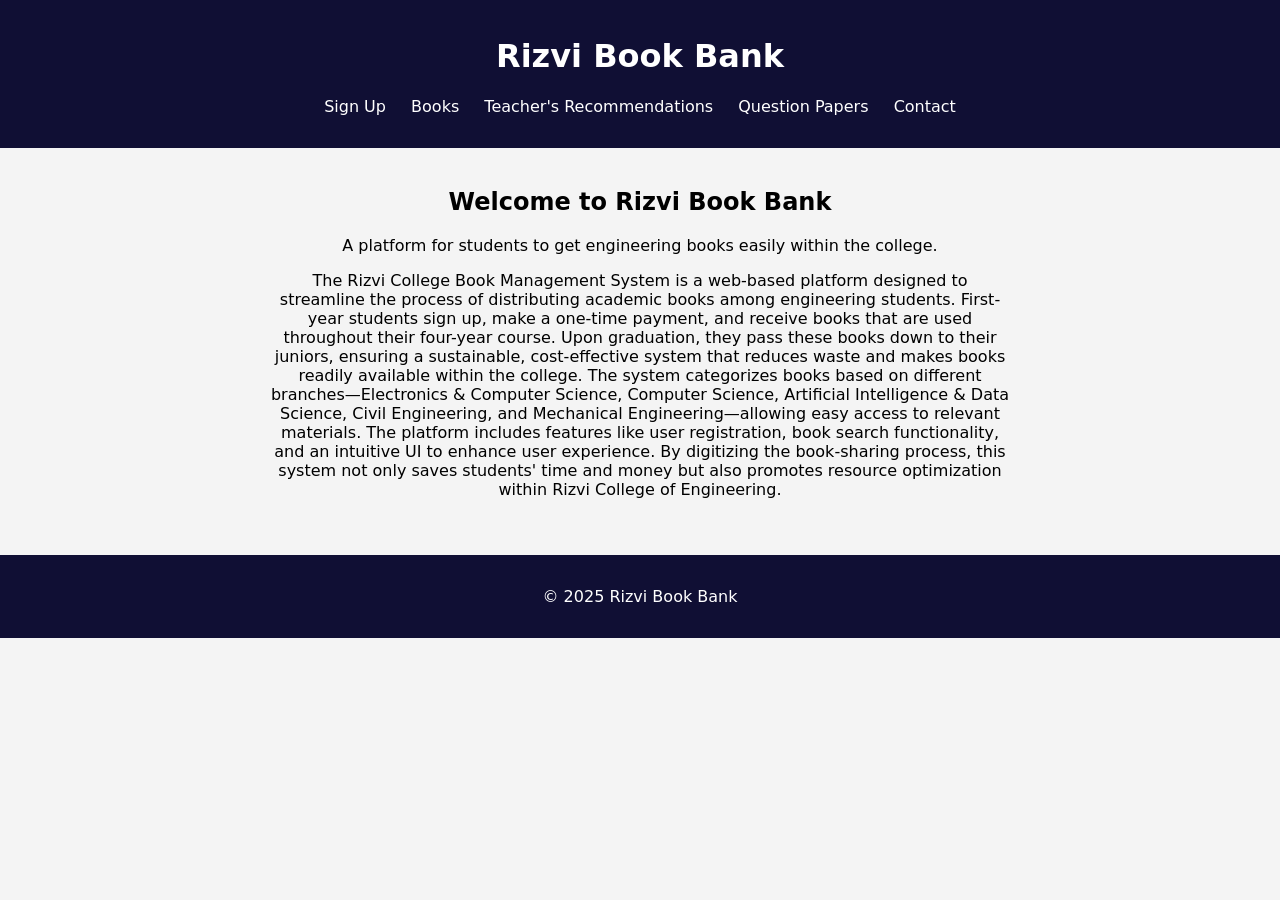
==== index.html @ 67a05131 "Add files via upload" ====
<!DOCTYPE html>
<html lang="en">
  <head>
    <meta charset="UTF-8" />
    <meta name="viewport" content="width=device-width, initial-scale=1.0" />
    <title>Rizvi Book Bank</title>
    <link rel="stylesheet" href="styles.css" />
  </head>
  <body>
    <header>
      <h1>Rizvi Book Bank</h1>
      <nav>
        <ul>
          <li><a href="signup.html">Sign Up</a></li>
          <li><a href="books.html">Books</a></li>
          <li><a href="teacher-books.html">Teacher's Recommendations</a></li>
          <li><a href="question-papers.html">Question Papers</a></li>
          <li><a href="contact.html">Contact</a></li>
        </ul>
      </nav>
    </header>

    <section>
      <h2>Welcome to Rizvi Book Bank</h2>
      <p>
        A platform for students to get engineering books easily within the
        college.
      </p>
      <p id="abstract">
        The Rizvi College Book Management System is a web-based platform
        designed to streamline the process of distributing academic books among
        engineering students. First-year students sign up, make a one-time
        payment, and receive books that are used throughout their four-year
        course. Upon graduation, they pass these books down to their juniors,
        ensuring a sustainable, cost-effective system that reduces waste and
        makes books readily available within the college. The system categorizes
        books based on different branches—Electronics & Computer Science,
        Computer Science, Artificial Intelligence & Data Science, Civil
        Engineering, and Mechanical Engineering—allowing easy access to relevant
        materials. The platform includes features like user registration, book
        search functionality, and an intuitive UI to enhance user experience. By
        digitizing the book-sharing process, this system not only saves
        students' time and money but also promotes resource optimization within
        Rizvi College of Engineering.
      </p>
    </section>

    <footer>
      <p>&copy; 2025 Rizvi Book Bank</p>
    </footer>
  </body>
</html>
---- styles.css ----
body {
  font-family: system-ui, -apple-system, BlinkMacSystemFont, "Segoe UI", Roboto,
    Oxygen, Ubuntu, Cantarell, "Open Sans", "Helvetica Neue", sans-serif;
  margin: 0;
  padding: 0;
  background-color: #f4f4f4;
}

header {
  background: #100f34;
  color: white;
  padding: 1rem;
  text-align: center;
}

nav ul {
  list-style: none;
  padding: 0;
}

nav ul li {
  display: inline;
  margin: 0 10px;
}
#abstract {
  margin-left: 20%;
  /* text-align: center; */
  width: 60%;
}
nav ul li a {
  color: white;
  text-decoration: none;
}
nav ul li a:hover {
  font-size: 1.5rem;
  transition: all 1s ease-in-out;
}

section {
  padding: 20px;
  text-align: center;
}

form input,
form button,
form textarea {
  display: block;
  margin: 10px auto;
  padding: 10px;
  width: 70%;
  max-width: 300px;
}

button {
  background: #28a745;
  color: white;
  border: none;
  cursor: pointer;
}

button:hover {
  background: #218838;
}

footer {
  background: #100f34;
  color: white;
  text-align: center;
  padding: 1rem;
  margin-top: 20px;
}

.branch,
.teacher-books,
.question-papers {
  background: white;
  margin: 20px auto;
  padding: 20px;
  width: 80%;
  max-width: 800px;
  border-radius: 10px;
  box-shadow: 10px 10px 15px rgba(0, 0, 0, 0.1);
}

#search {
  margin: 20px auto;
  text-align: center;
}

#search input {
  padding: 10px;
  width: 60%;
  max-width: 400px;
}
ol li {
  cursor: pointer;
}
ol p {
  font-weight: 500;
}
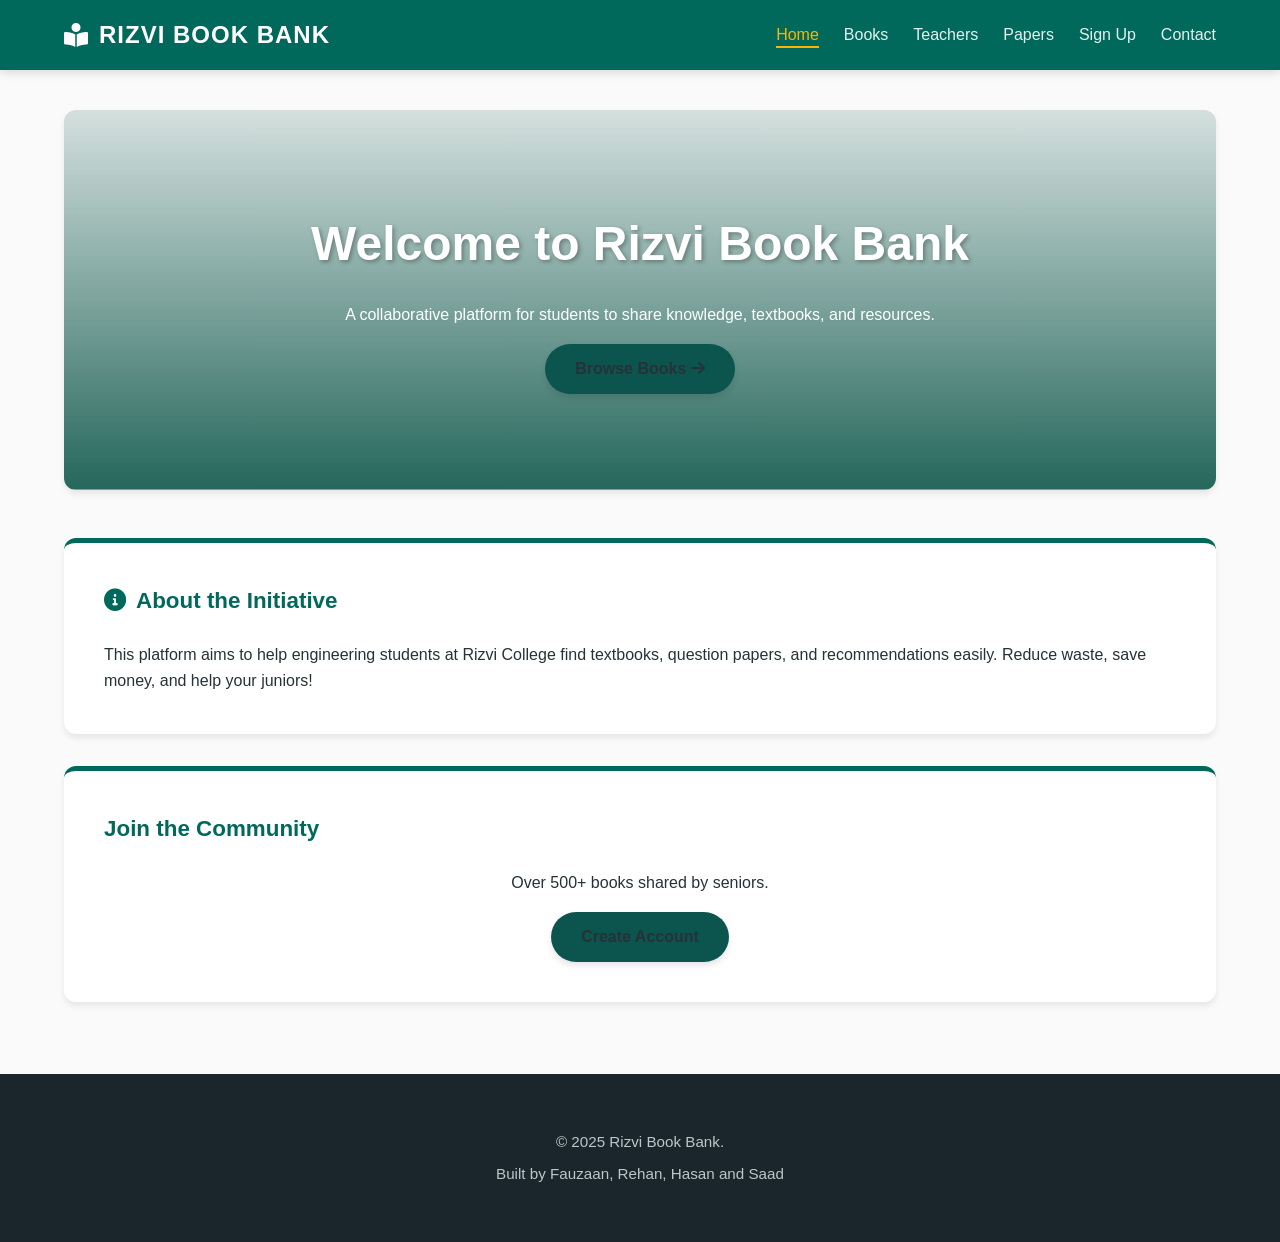
==== commit 1d4606d2: "updates styling and added advanced animations through js" ====
--- a/index.html
+++ b/index.html
@@ -3,50 +3,62 @@
   <head>
     <meta charset="UTF-8" />
     <meta name="viewport" content="width=device-width, initial-scale=1.0" />
-    <title>Rizvi Book Bank</title>
+    <title>Home - Rizvi Book Bank</title>
     <link rel="stylesheet" href="styles.css" />
+    <link
+      rel="stylesheet"
+      href="https://cdnjs.cloudflare.com/ajax/libs/font-awesome/6.0.0/css/all.min.css"
+    />
   </head>
   <body>
     <header>
-      <h1>Rizvi Book Bank</h1>
       <nav>
+        <div class="logo">
+          <i class="fas fa-book-reader"></i> Rizvi Book Bank
+        </div>
         <ul>
+          <li><a href="index.html">Home</a></li>
+          <li><a href="books.html">Books</a></li>
+          <li><a href="teacher-books.html">Teachers</a></li>
+          <li><a href="question-papers.html">Papers</a></li>
           <li><a href="signup.html">Sign Up</a></li>
-          <li><a href="books.html">Books</a></li>
-          <li><a href="teacher-books.html">Teacher's Recommendations</a></li>
-          <li><a href="question-papers.html">Question Papers</a></li>
           <li><a href="contact.html">Contact</a></li>
         </ul>
       </nav>
     </header>
 
-    <section>
-      <h2>Welcome to Rizvi Book Bank</h2>
-      <p>
-        A platform for students to get engineering books easily within the
-        college.
-      </p>
-      <p id="abstract">
-        The Rizvi College Book Management System is a web-based platform
-        designed to streamline the process of distributing academic books among
-        engineering students. First-year students sign up, make a one-time
-        payment, and receive books that are used throughout their four-year
-        course. Upon graduation, they pass these books down to their juniors,
-        ensuring a sustainable, cost-effective system that reduces waste and
-        makes books readily available within the college. The system categorizes
-        books based on different branches—Electronics & Computer Science,
-        Computer Science, Artificial Intelligence & Data Science, Civil
-        Engineering, and Mechanical Engineering—allowing easy access to relevant
-        materials. The platform includes features like user registration, book
-        search functionality, and an intuitive UI to enhance user experience. By
-        digitizing the book-sharing process, this system not only saves
-        students' time and money but also promotes resource optimization within
-        Rizvi College of Engineering.
-      </p>
-    </section>
+    <main>
+      <section class="hero">
+        <h1>Welcome to Rizvi Book Bank</h1>
+        <p>
+          A collaborative platform for students to share knowledge, textbooks,
+          and resources.
+        </p>
+        <a href="books.html" class="btn"
+          >Browse Books <i class="fas fa-arrow-right"></i
+        ></a>
+      </section>
+
+      <section class="branch hidden">
+        <h3><i class="fas fa-info-circle"></i> About the Initiative</h3>
+        <p>
+          This platform aims to help engineering students at Rizvi College find
+          textbooks, question papers, and recommendations easily. Reduce waste,
+          save money, and help your juniors!
+        </p>
+      </section>
+
+      <section class="branch hidden" style="text-align: center">
+        <h3>Join the Community</h3>
+        <p>Over 500+ books shared by seniors.</p>
+        <a href="signup.html" class="btn">Create Account</a>
+      </section>
+    </main>
 
     <footer>
-      <p>&copy; 2025 Rizvi Book Bank</p>
+      <p>&copy; 2025 Rizvi Book Bank.</p>
+      <p>Built by Fauzaan, Rehan, Hasan and Saad</p>
     </footer>
+    <script src="script.js"></script>
   </body>
 </html>
--- a/styles.css
+++ b/styles.css
@@ -1,100 +1,434 @@
-body {
-  font-family: system-ui, -apple-system, BlinkMacSystemFont, "Segoe UI", Roboto,
-    Oxygen, Ubuntu, Cantarell, "Open Sans", "Helvetica Neue", sans-serif;
+/* General Reset */
+* {
   margin: 0;
   padding: 0;
-  background-color: #f4f4f4;
-}
-
+  box-sizing: border-box;
+  font-family: "Segoe UI", Tahoma, Geneva, Verdana, sans-serif;
+}
+
+:root {
+  /* NEW PALETTE: Modern Library (Teal & Amber) */
+  --primary-color: #00695c; /* Deep Teal */
+  --primary-light: #4db6ac; /* Lighter Teal for hovers */
+  --accent-color: #ffb300; /* Golden Amber for buttons */
+  --accent-hover: #ff8f00; /* Darker Amber for button hover */
+  --highlight-color: #e0f2f1; /* Very light teal for notes/backgrounds */
+
+  --secondary-color: #fafafa; /* Clean Off-white background */
+  --text-color: #263238; /* Dark Blue-Grey text */
+  --white: #ffffff;
+
+  --shadow: 0 4px 6px rgba(0, 0, 0, 0.08);
+  --card-hover: translateY(-5px);
+}
+
+body {
+  background-color: var(--secondary-color);
+  color: var(--text-color);
+  line-height: 1.6;
+  display: flex;
+  flex-direction: column;
+  min-height: 100vh;
+}
+
+/* Navigation Bar */
 header {
-  background: #100f34;
-  color: white;
-  padding: 1rem;
-  text-align: center;
+  background-color: var(--primary-color);
+  color: var(--white);
+  padding: 1rem 0;
+  position: sticky;
+  top: 0;
+  z-index: 1000;
+  box-shadow: 0 2px 10px rgba(0, 0, 0, 0.15);
+}
+
+nav {
+  display: flex;
+  justify-content: space-between;
+  align-items: center;
+  width: 90%;
+  max-width: 1200px;
+  margin: 0 auto;
+}
+
+.logo {
+  font-size: 1.5rem;
+  font-weight: 700;
+  text-transform: uppercase;
+  letter-spacing: 1px;
+  display: flex;
+  align-items: center;
+  gap: 10px;
+  color: var(--white); /* Ensure logo stays white */
 }
 
 nav ul {
   list-style: none;
-  padding: 0;
-}
-
-nav ul li {
-  display: inline;
-  margin: 0 10px;
-}
-#abstract {
-  margin-left: 20%;
-  /* text-align: center; */
-  width: 60%;
-}
+  display: flex;
+  gap: 25px;
+}
+
 nav ul li a {
-  color: white;
+  color: rgba(255, 255, 255, 0.9);
   text-decoration: none;
-}
-nav ul li a:hover {
-  font-size: 1.5rem;
-  transition: all 1s ease-in-out;
-}
-
-section {
-  padding: 20px;
+  font-weight: 500;
+  transition: all 0.3s ease;
+  padding-bottom: 5px;
+  position: relative;
+}
+
+/* Underline animation for nav links */
+nav ul li a::after {
+  content: "";
+  position: absolute;
+  width: 0;
+  height: 2px;
+  bottom: 0;
+  left: 0;
+  background-color: var(--accent-color);
+  transition: width 0.3s;
+}
+
+nav ul li a:hover::after,
+nav ul li a.active::after {
+  width: 100%;
+}
+
+nav ul li a:hover,
+nav ul li a.active {
+  color: var(--accent-color);
+}
+
+/* Main Container */
+main {
+  flex: 1;
+  width: 90%;
+  max-width: 1200px;
+  margin: 2.5rem auto;
+}
+
+/* Hero Section (Home) */
+.hero {
   text-align: center;
-}
-
-form input,
-form button,
-form textarea {
-  display: block;
-  margin: 10px auto;
-  padding: 10px;
-  width: 70%;
-  max-width: 300px;
-}
-
-button {
-  background: #28a745;
-  color: white;
+  padding: 6rem 2rem;
+  /* Updated gradient to match new Teal theme */
+  background: linear-gradient(rgba(0, 77, 64, 0.15), rgba(0, 77, 64, 0.85)),
+    url("https://images.unsplash.com/photo-1524995997946-a1c2e315a42f?ixlib=rb-1.2.1&auto=format&fit=crop&w=1350&q=80");
+  background-size: cover;
+  background-position: center;
+  color: var(--white);
+  border-radius: 12px;
+  box-shadow: var(--shadow);
+  margin-bottom: 3rem;
+  animation: fadeIn 1.2s ease-in-out;
+}
+
+.hero h1 {
+  font-size: 3rem;
+  margin-bottom: 1.2rem;
+  text-shadow: 2px 2px 4px rgba(0, 0, 0, 0.3);
+}
+
+.btn {
+  display: inline-block;
+  background-color: #0c554e;
+  color: #263238; /* Dark text on yellow button for contrast */
+  padding: 12px 30px;
+  text-decoration: none;
+  border-radius: 50px;
+  margin-top: 1rem;
+  font-weight: 700;
+  transition: all 0.3s ease;
   border: none;
   cursor: pointer;
-}
-
-button:hover {
-  background: #218838;
-}
-
+  box-shadow: 0 4px 6px rgba(0, 0, 0, 0.1);
+}
+
+.btn:hover {
+  background-color: var(--accent-hover);
+  transform: translateY(-2px);
+  box-shadow: 0 6px 12px rgba(0, 0, 0, 0.15);
+}
+
+/* Section Headings */
+.section-title {
+  text-align: center;
+  margin-bottom: 3rem;
+  color: var(--primary-color);
+  position: relative;
+  font-size: 2rem;
+  padding-bottom: 15px;
+}
+
+.section-title::after {
+  content: "";
+  position: absolute;
+  bottom: 0;
+  left: 50%;
+  transform: translateX(-50%);
+  width: 80px;
+  height: 4px;
+  background-color: var(--primary-light);
+  border-radius: 2px;
+}
+
+/* Branch & Content Boxes */
+.branch {
+  background: var(--white);
+  padding: 2.5rem;
+  margin-bottom: 2rem;
+  border-radius: 12px;
+  box-shadow: var(--shadow);
+  transition: transform 0.3s ease;
+  border-top: 5px solid var(--primary-color); /* Added colored top border */
+}
+
+.branch h3 {
+  color: var(--primary-color);
+  margin-bottom: 1.5rem;
+  display: flex;
+  align-items: center;
+  gap: 10px;
+  font-size: 1.4rem;
+}
+
+/* Grid Layouts */
+.grid-container,
+.sem-grid {
+  display: grid;
+  grid-template-columns: repeat(auto-fit, minmax(300px, 1fr));
+  gap: 2rem;
+}
+
+/* Unified Card Style */
+.card {
+  background: var(--white);
+  border-radius: 12px;
+  box-shadow: var(--shadow);
+  overflow: hidden;
+  transition: all 0.3s ease;
+  display: flex;
+  flex-direction: column;
+  border: 1px solid #eee;
+}
+
+.card:hover {
+  transform: var(--card-hover);
+  box-shadow: 0 15px 30px rgba(0, 0, 0, 0.1);
+  border-color: var(--primary-light);
+}
+
+.card-header {
+  background-color: var(--primary-color);
+  color: white;
+  padding: 15px;
+  font-size: 1rem;
+  text-align: center;
+  font-weight: 600;
+  letter-spacing: 0.5px;
+}
+
+.card-img {
+  width: 100%;
+  height: 180px;
+  object-fit: cover;
+  transition: transform 0.5s ease;
+}
+
+.card:hover .card-img {
+  transform: scale(1.05); /* Subtle zoom on hover */
+}
+
+.card-body {
+  padding: 1.5rem;
+  display: flex;
+  flex-direction: column;
+  flex-grow: 1;
+  position: relative;
+  z-index: 1;
+  background: var(--white);
+}
+
+.book-title {
+  font-size: 1.3rem;
+  margin-bottom: 0.5rem;
+  color: var(--text-color);
+  font-weight: 700;
+}
+
+.book-author {
+  color: #78909c;
+  font-size: 0.95rem;
+  margin-bottom: 1.2rem;
+}
+
+.teacher-note {
+  background-color: var(--highlight-color);
+  padding: 15px;
+  border-left: 4px solid var(--primary-color);
+  font-style: italic;
+  font-size: 0.95rem;
+  margin-bottom: 1.5rem;
+  border-radius: 0 8px 8px 0;
+  color: #004d40;
+}
+
+/* Semester Lists */
+.semester-group {
+  background: #ffffff;
+  padding: 1.5rem;
+  border-radius: 12px;
+  border: 1px solid #e0e0e0;
+  transition: border-color 0.3s;
+}
+
+.semester-group:hover {
+  border-color: var(--accent-color);
+}
+
+.semester-group h4 {
+  margin-bottom: 1.2rem;
+  color: var(--primary-color);
+  font-size: 1.1rem;
+  text-transform: uppercase;
+  letter-spacing: 0.5px;
+  border-bottom: 2px solid var(--highlight-color);
+  padding-bottom: 8px;
+}
+
+.semester-group ul,
+.semester-group ol {
+  padding-left: 0;
+  list-style: none;
+}
+
+.semester-group li {
+  margin-bottom: 0.8rem;
+}
+
+.semester-group a {
+  color: var(--text-color);
+  text-decoration: none;
+  transition: color 0.2s;
+  display: flex;
+  align-items: center;
+  gap: 8px;
+}
+
+.semester-group a i {
+  color: var(--primary-light); /* Icon color */
+}
+
+.semester-group a:hover {
+  color: var(--primary-color);
+  font-weight: 500;
+}
+
+.semester-group a:hover i {
+  color: var(--accent-color);
+}
+
+/* Forms */
+.form-container {
+  max-width: 550px;
+  margin: 0 auto;
+  background: var(--white);
+  padding: 3rem;
+  border-radius: 12px;
+  box-shadow: 0 10px 25px rgba(0, 0, 0, 0.05);
+  border-top: 6px solid var(--primary-color);
+}
+
+.form-group {
+  margin-bottom: 1.5rem;
+}
+
+.form-group label {
+  display: block;
+  margin-bottom: 0.6rem;
+  font-weight: 600;
+  color: var(--text-color);
+  font-size: 0.95rem;
+}
+
+.form-group label i {
+  color: var(--primary-light);
+  margin-right: 5px;
+}
+
+.form-group input,
+.form-group textarea {
+  width: 100%;
+  padding: 12px 15px;
+  border: 2px solid #e0e0e0;
+  border-radius: 8px;
+  font-size: 1rem;
+  transition: all 0.3s;
+  background-color: #fcfcfc;
+}
+
+.form-group input:focus,
+.form-group textarea:focus {
+  border-color: var(--primary-color);
+  background-color: var(--white);
+  outline: none;
+  box-shadow: 0 0 0 3px rgba(0, 105, 92, 0.1);
+}
+
+/* Footer */
 footer {
-  background: #100f34;
-  color: white;
+  background-color: #1a262b; /* Very dark slate, almost black */
+  color: #cfd8dc;
   text-align: center;
-  padding: 1rem;
-  margin-top: 20px;
-}
-
-.branch,
-.teacher-books,
-.question-papers {
-  background: white;
-  margin: 20px auto;
-  padding: 20px;
-  width: 80%;
-  max-width: 800px;
-  border-radius: 10px;
-  box-shadow: 10px 10px 15px rgba(0, 0, 0, 0.1);
-}
-
-#search {
-  margin: 20px auto;
-  text-align: center;
-}
-
-#search input {
-  padding: 10px;
-  width: 60%;
-  max-width: 400px;
-}
-ol li {
-  cursor: pointer;
-}
-ol p {
-  font-weight: 500;
-}
+  padding: 3rem 0;
+  margin-top: auto;
+}
+
+footer p {
+  opacity: 0.9;
+  margin: 8px 0;
+  font-size: 0.95rem;
+}
+
+/* Animations */
+@keyframes fadeIn {
+  from {
+    opacity: 0;
+    transform: translateY(20px);
+  }
+  to {
+    opacity: 1;
+    transform: translateY(0);
+  }
+}
+
+.hidden {
+  opacity: 0;
+  transform: translateY(30px);
+  transition: opacity 0.8s ease-out, transform 0.8s ease-out;
+}
+
+.visible {
+  opacity: 1;
+  transform: translateY(0);
+}
+
+/* Mobile Responsiveness */
+@media (max-width: 768px) {
+  nav {
+    flex-direction: column;
+    gap: 15px;
+  }
+  nav ul {
+    flex-direction: column;
+    gap: 15px;
+    text-align: center;
+    width: 100%;
+  }
+  .hero h1 {
+    font-size: 2rem;
+  }
+  .form-container {
+    padding: 1.5rem;
+  }
+}
